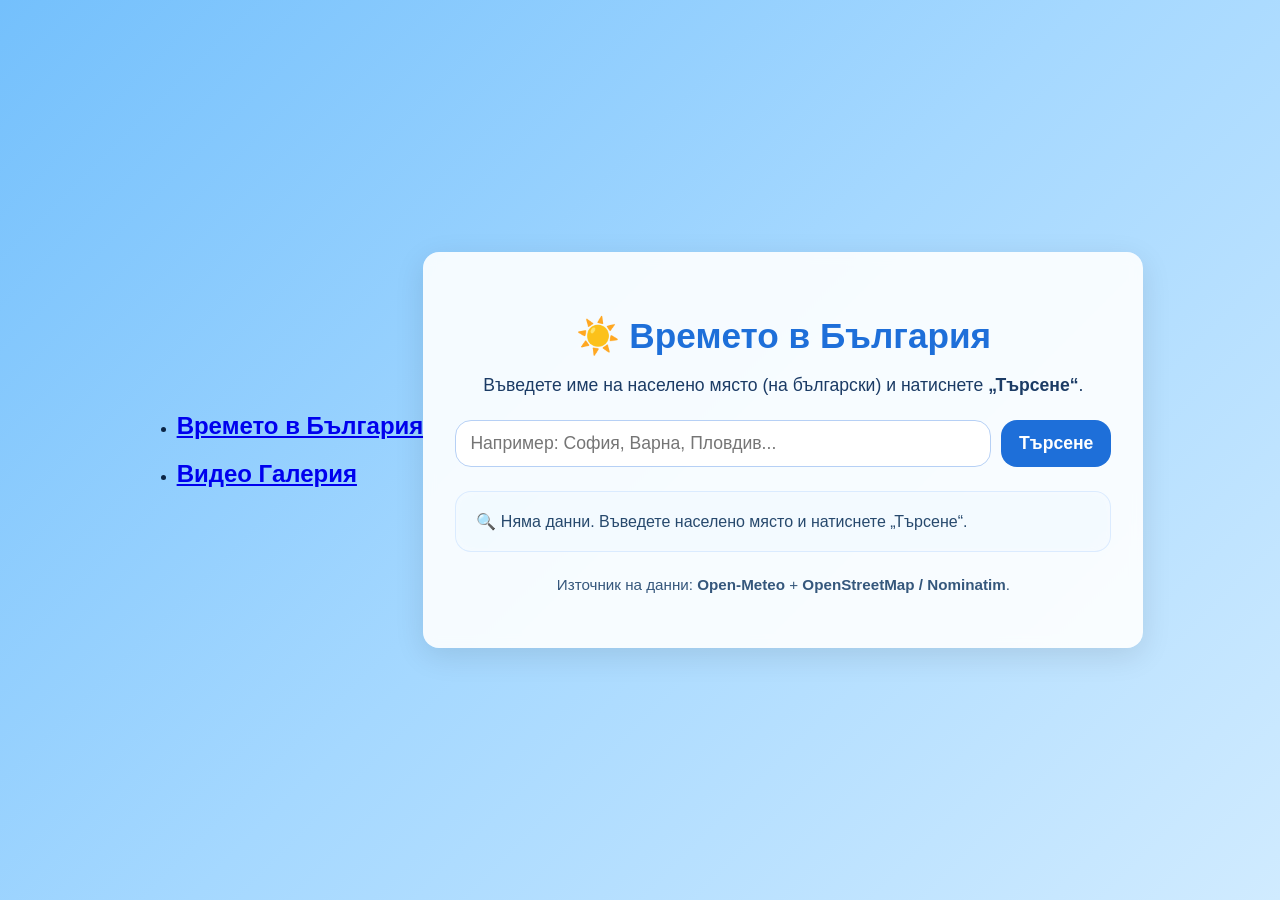
==== index.html @ 59d03e3b "Add weather app for Bulgaria with UI and API integration" ====
<!doctype html>
<html lang="bg">
<head>
  <meta charset="utf-8" />
  <meta name="viewport" content="width=device-width,initial-scale=1" />
  <title>Проследяване на времето в България</title>
  <link rel="stylesheet" href="styles.css" />
</head>
<body>
  <nav>
    <ul>
      <li>
        <a href="/index.html"><h2>Времето в България</h2></a>
      </li>
      <li>
        <a href="/galery.html"><h2>Видео Галерия</h2></a>
      </li>
    </ul>
  </nav>

  <main class="container" role="main" aria-labelledby="main-title">
    <header>
      <h1 id="main-title">☀️ Времето в България</h1>
      <p>Въведете име на населено място (на български) и натиснете <strong>„Търсене“</strong>.</p>
    </header>

    <section class="controls" aria-label="Търсене на населено място">
      <input id="place-input" type="text" placeholder="Например: София, Варна, Пловдив..." lang="bg" aria-label="Име на населено място" />
      <button id="search-btn" type="button">Търсене</button>
    </section>

    <section id="output" class="result" aria-live="polite">
      <div id="placeholder" class="meta">🔍 Няма данни. Въведете населено място и натиснете „Търсене“.</div>

      <article id="weather-card" style="display:none;">
        <h2 id="place-name"></h2>
        <p class="meta" id="coords"></p>
        <p id="current-weather" class="weather-value"></p>
        <ul id="more-info" class="meta"></ul>
      </article>

      <div id="error" class="error" role="alert" style="display:none;"></div>
    </section>

    <footer>
      <p>Източник на данни: <strong>Open-Meteo</strong> + <strong>OpenStreetMap / Nominatim</strong>.</p>
    </footer>
  </main>

  <script src="index.js"></script>
</body>
</html>
---- styles.css ----
/* Основни цветове и променливи */
:root {
    --bg-gradient: linear-gradient(135deg, #74c0fc, #a5d8ff, #d0ebff);
    --accent-color: #1e6fd9;
    --accent-hover: #1255aa;
    --text-dark: #0b2545;
    --text-light: #ffffff;
    --card-bg: rgba(255, 255, 255, 0.9);
    --shadow: 0 8px 30px rgba(0, 0, 0, 0.1);
    --radius: 16px;
    --transition: all 0.3s ease;
  }
  
  /* Глобален стил */
  body {
    font-family: "Segoe UI", Roboto, "Helvetica Neue", Arial, sans-serif;
    background: var(--bg-gradient);
    min-height: 100vh;
    margin: 0;
    display: flex;
    justify-content: center;
    align-items: center;
    color: var(--text-dark);
    animation: fadeIn 1s ease forwards;
  }
  
  /* Контейнер */
  .container {
    background: var(--card-bg);
    border-radius: var(--radius);
    box-shadow: var(--shadow);
    padding: 40px 32px;
    width: 90%;
    max-width: 720px;
    box-sizing: border-box;
    backdrop-filter: blur(6px);
    transition: var(--transition);
  }
  
  .container:hover {
    transform: translateY(-4px);
    box-shadow: 0 12px 36px rgba(0, 0, 0, 0.15);
  }
  
  /* Заглавие и описание */
  header h1 {
    font-size: 2.2rem;
    margin-bottom: 6px;
    text-align: center;
    color: var(--accent-color);
  }
  
  header p {
    font-size: 1.1rem;
    text-align: center;
    color: #1b3b65;
    margin-bottom: 24px;
  }
  
  /* Поле за въвеждане и бутон */
  .controls {
    display: flex;
    gap: 10px;
    margin-bottom: 24px;
  }
  
  input[type="text"] {
    flex: 1;
    padding: 12px 14px;
    font-size: 1.1rem;
    border-radius: var(--radius);
    border: 1.5px solid #b6d0f5;
    transition: var(--transition);
  }
  
  input[type="text"]:focus {
    outline: none;
    border-color: var(--accent-color);
    box-shadow: 0 0 8px rgba(30, 111, 217, 0.4);
  }
  
  /* Бутон */
  button {
    background: var(--accent-color);
    color: var(--text-light);
    border: none;
    border-radius: var(--radius);
    padding: 12px 18px;
    font-size: 1.1rem;
    cursor: pointer;
    transition: var(--transition);
    font-weight: 600;
  }
  
  button:hover {
    background: var(--accent-hover);
    transform: scale(1.05);
  }
  
  button:active {
    transform: scale(0.97);
  }
  
  /* Резултати */
  .result {
    padding: 20px;
    border-radius: var(--radius);
    background: rgba(240, 248, 255, 0.6);
    border: 1px solid rgba(0, 100, 255, 0.1);
    box-shadow: inset 0 0 10px rgba(255, 255, 255, 0.2);
    transition: var(--transition);
  }
  
  .result:hover {
    background: rgba(240, 248, 255, 0.8);
  }
  
  .weather-value {
    font-size: 1.5rem;
    font-weight: bold;
    color: var(--accent-color);
  }
  
  .meta {
    font-size: 1rem;
    color: #27496d;
  }
  
  .error {
    color: #b30000;
    font-weight: 600;
    margin-top: 12px;
    animation: shake 0.4s ease;
  }
  
  /* Footer */
  footer {
    margin-top: 24px;
    text-align: center;
    font-size: 0.95rem;
    color: #35577c;
  }
  
  /* Анимации */
  @keyframes fadeIn {
    from { opacity: 0; transform: translateY(10px); }
    to { opacity: 1; transform: translateY(0); }
  }
  
  @keyframes shake {
    0%, 100% { transform: translateX(0); }
    25% { transform: translateX(-6px); }
    50% { transform: translateX(6px); }
    75% { transform: translateX(-3px); }
  }
  
  /* Responsive */
  @media (max-width: 540px) {
    .controls { flex-direction: column; }
    button { width: 100%; }
    header h1 { font-size: 1.8rem; }
  }
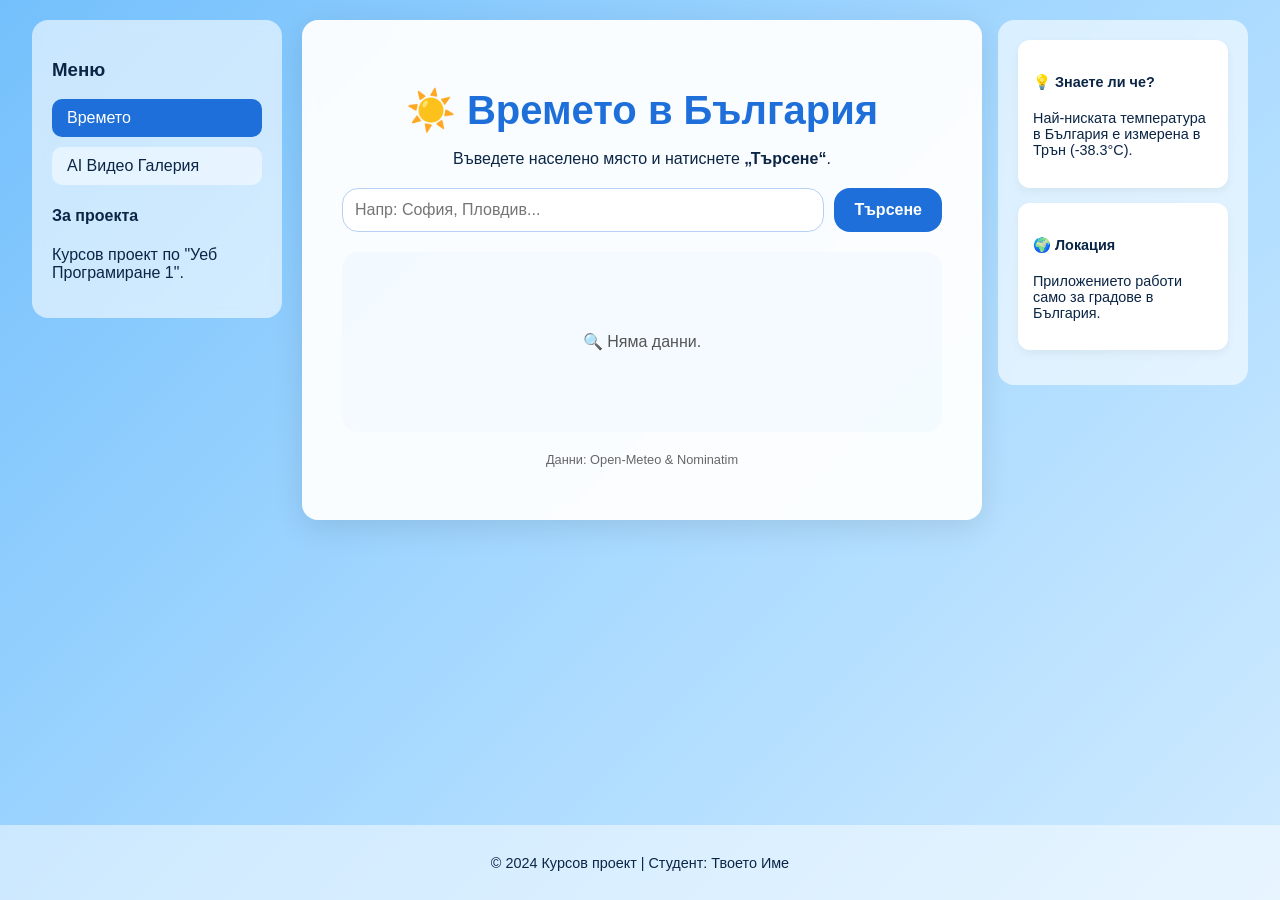
==== commit 205ed688: "Add gallery page and redesign site layout" ====
--- a/index.html
+++ b/index.html
@@ -3,50 +3,75 @@
 <head>
   <meta charset="utf-8" />
   <meta name="viewport" content="width=device-width,initial-scale=1" />
-  <title>Проследяване на времето в България</title>
+  <title>Времето в България</title>
   <link rel="stylesheet" href="styles.css" />
 </head>
 <body>
-  <nav>
-    <ul>
-      <li>
-        <a href="/index.html"><h2>Времето в България</h2></a>
-      </li>
-      <li>
-        <a href="/galery.html"><h2>Видео Галерия</h2></a>
-      </li>
-    </ul>
-  </nav>
+  <div class="page-layout">
+    
+    <aside class="sidebar-left">
+      <nav class="vertical-nav">
+        <h3>Меню</h3>
+        <ul>
+          <li><a href="index.html" class="nav-item active">Времето</a></li>
+          <li><a href="gallery.html" class="nav-item">AI Видео Галерия</a></li>
+        </ul>
+      </nav>
+      
+      <div class="info-box">
+        <h4>За проекта</h4>
+        <p>Курсов проект по "Уеб Програмиране 1".</p>
+      </div>
+    </aside>
 
-  <main class="container" role="main" aria-labelledby="main-title">
-    <header>
-      <h1 id="main-title">☀️ Времето в България</h1>
-      <p>Въведете име на населено място (на български) и натиснете <strong>„Търсене“</strong>.</p>
-    </header>
+    <main class="main-content" role="main">
+      <div class="weather-app-container">
+        <header class="app-header">
+          <h1 id="main-title">☀️ Времето в България</h1>
+          <p>Въведете населено място и натиснете <strong>„Търсене“</strong>.</p>
+        </header>
 
-    <section class="controls" aria-label="Търсене на населено място">
-      <input id="place-input" type="text" placeholder="Например: София, Варна, Пловдив..." lang="bg" aria-label="Име на населено място" />
-      <button id="search-btn" type="button">Търсене</button>
-    </section>
+        <section class="controls" aria-label="Търсене на населено място">
+          <input id="place-input" type="text" placeholder="Напр: София, Пловдив..." lang="bg" />
+          <button id="search-btn" type="button">Търсене</button>
+        </section>
 
-    <section id="output" class="result" aria-live="polite">
-      <div id="placeholder" class="meta">🔍 Няма данни. Въведете населено място и натиснете „Търсене“.</div>
+        <section id="output" class="result" aria-live="polite">
+          <div id="placeholder" class="meta">🔍 Няма данни.</div>
 
-      <article id="weather-card" style="display:none;">
-        <h2 id="place-name"></h2>
-        <p class="meta" id="coords"></p>
-        <p id="current-weather" class="weather-value"></p>
-        <ul id="more-info" class="meta"></ul>
-      </article>
+          <article id="weather-card" style="display:none;">
+            <h2 id="place-name"></h2>
+            <p class="meta" id="coords"></p>
+            <p id="current-weather" class="weather-value"></p>
+            <ul id="more-info" class="meta"></ul>
+          </article>
 
-      <div id="error" class="error" role="alert" style="display:none;"></div>
-    </section>
+          <div id="error" class="error" role="alert" style="display:none;"></div>
+        </section>
+        
+        <footer class="app-footer">
+          <p>Данни: Open-Meteo & Nominatim</p>
+        </footer>
+      </div>
+    </main>
 
-    <footer>
-      <p>Източник на данни: <strong>Open-Meteo</strong> + <strong>OpenStreetMap / Nominatim</strong>.</p>
-    </footer>
-  </main>
+    <aside class="sidebar-right">
+      <div class="info-card">
+        <h4>💡 Знаете ли че?</h4>
+        <p>Най-ниската температура в България е измерена в Трън (-38.3°C).</p>
+      </div>
+      <div class="info-card">
+        <h4>🌍 Локация</h4>
+        <p>Приложението работи само за градове в България.</p>
+      </div>
+    </aside>
+
+  </div>
+
+  <footer class="site-footer">
+    <p>&copy; 2024 Курсов проект | Студент: Твоето Име</p>
+  </footer>
 
   <script src="index.js"></script>
 </body>
-</html>
+</html>
--- a/styles.css
+++ b/styles.css
@@ -1,163 +1,203 @@
-/* Основни цветове и променливи */
 :root {
-    --bg-gradient: linear-gradient(135deg, #74c0fc, #a5d8ff, #d0ebff);
-    --accent-color: #1e6fd9;
-    --accent-hover: #1255aa;
-    --text-dark: #0b2545;
-    --text-light: #ffffff;
-    --card-bg: rgba(255, 255, 255, 0.9);
-    --shadow: 0 8px 30px rgba(0, 0, 0, 0.1);
-    --radius: 16px;
-    --transition: all 0.3s ease;
-  }
-  
-  /* Глобален стил */
-  body {
-    font-family: "Segoe UI", Roboto, "Helvetica Neue", Arial, sans-serif;
-    background: var(--bg-gradient);
-    min-height: 100vh;
-    margin: 0;
-    display: flex;
-    justify-content: center;
-    align-items: center;
-    color: var(--text-dark);
-    animation: fadeIn 1s ease forwards;
-  }
-  
-  /* Контейнер */
-  .container {
-    background: var(--card-bg);
-    border-radius: var(--radius);
-    box-shadow: var(--shadow);
-    padding: 40px 32px;
-    width: 90%;
-    max-width: 720px;
-    box-sizing: border-box;
-    backdrop-filter: blur(6px);
-    transition: var(--transition);
-  }
-  
-  .container:hover {
-    transform: translateY(-4px);
-    box-shadow: 0 12px 36px rgba(0, 0, 0, 0.15);
-  }
-  
-  /* Заглавие и описание */
-  header h1 {
-    font-size: 2.2rem;
-    margin-bottom: 6px;
-    text-align: center;
-    color: var(--accent-color);
-  }
-  
-  header p {
-    font-size: 1.1rem;
-    text-align: center;
-    color: #1b3b65;
-    margin-bottom: 24px;
-  }
-  
-  /* Поле за въвеждане и бутон */
-  .controls {
-    display: flex;
-    gap: 10px;
-    margin-bottom: 24px;
-  }
-  
-  input[type="text"] {
-    flex: 1;
-    padding: 12px 14px;
-    font-size: 1.1rem;
-    border-radius: var(--radius);
-    border: 1.5px solid #b6d0f5;
-    transition: var(--transition);
-  }
-  
-  input[type="text"]:focus {
-    outline: none;
-    border-color: var(--accent-color);
-    box-shadow: 0 0 8px rgba(30, 111, 217, 0.4);
-  }
-  
-  /* Бутон */
-  button {
-    background: var(--accent-color);
-    color: var(--text-light);
-    border: none;
-    border-radius: var(--radius);
-    padding: 12px 18px;
-    font-size: 1.1rem;
-    cursor: pointer;
-    transition: var(--transition);
-    font-weight: 600;
-  }
-  
-  button:hover {
-    background: var(--accent-hover);
-    transform: scale(1.05);
-  }
-  
-  button:active {
-    transform: scale(0.97);
-  }
-  
-  /* Резултати */
-  .result {
+  --bg-gradient: linear-gradient(135deg, #74c0fc, #a5d8ff, #d0ebff);
+  --accent-color: #1e6fd9;
+  --accent-hover: #1255aa;
+  --text-dark: #0b2545;
+  --text-light: #ffffff;
+  --card-bg: rgba(255, 255, 255, 0.95);
+  --glass-bg: rgba(255, 255, 255, 0.6);
+  --shadow: 0 8px 30px rgba(0, 0, 0, 0.1);
+  --radius: 16px;
+  --transition: all 0.3s ease;
+}
+
+body {
+  font-family: "Segoe UI", Roboto, Arial, sans-serif;
+  background: var(--bg-gradient);
+  min-height: 100vh;
+  margin: 0;
+  display: flex;
+  flex-direction: column; 
+  color: var(--text-dark);
+  animation: fadeIn 1s ease forwards;
+}
+
+.page-layout {
+  display: grid;
+  grid-template-columns: 1fr; 
+  gap: 20px;
+  width: 95%;
+  max-width: 1400px;
+  margin: 20px auto;
+  flex: 1;
+}
+
+.sidebar-left, .sidebar-right {
+  display: none; 
+}
+
+.site-header {
+  background: var(--card-bg);
+  padding: 10px 20px;
+  box-shadow: 0 2px 10px rgba(0,0,0,0.05);
+}
+.mobile-nav ul {
+  list-style: none;
+  padding: 0;
+  margin: 0;
+  display: flex;
+  justify-content: center;
+  gap: 20px;
+}
+.mobile-nav a {
+  text-decoration: none;
+  color: var(--accent-color);
+  font-weight: bold;
+}
+
+.weather-app-container {
+  background: var(--card-bg);
+  border-radius: var(--radius);
+  box-shadow: var(--shadow);
+  padding: 30px;
+  text-align: center;
+  backdrop-filter: blur(6px);
+  transition: var(--transition);
+  margin: 0 auto;
+  width: 100%;
+  max-width: 600px; 
+}
+
+.weather-app-container:hover {
+  transform: translateY(-2px);
+  box-shadow: 0 12px 36px rgba(0, 0, 0, 0.15);
+}
+
+header h1 {
+  font-size: 2rem;
+  margin-bottom: 5px;
+  color: var(--accent-color);
+}
+
+.controls {
+  display: flex;
+  gap: 10px;
+  margin: 20px 0;
+}
+
+input[type="text"] {
+  flex: 1;
+  padding: 12px;
+  font-size: 1rem;
+  border-radius: var(--radius);
+  border: 1.5px solid #b6d0f5;
+}
+input[type="text"]:focus {
+  outline: none;
+  border-color: var(--accent-color);
+}
+
+button {
+  background: var(--accent-color);
+  color: var(--text-light);
+  border: none;
+  border-radius: var(--radius);
+  padding: 12px 20px;
+  font-size: 1rem;
+  cursor: pointer;
+  font-weight: 600;
+  transition: var(--transition);
+}
+button:hover {
+  background: var(--accent-hover);
+}
+
+.result {
+  padding: 15px;
+  border-radius: var(--radius);
+  background: rgba(240, 248, 255, 0.6);
+  min-height: 150px; /* Запазва място да не подскача */
+  display: flex;
+  flex-direction: column;
+  justify-content: center;
+}
+
+.weather-value {
+  font-size: 2.5rem;
+  font-weight: bold;
+  color: var(--accent-color);
+  margin: 10px 0;
+}
+
+.meta { list-style: none; padding: 0; color: #555; }
+.error { color: #b30000; font-weight: bold; animation: shake 0.4s ease; }
+
+.app-footer { margin-top: 20px; font-size: 0.8rem; color: #666; }
+.site-footer {
+  text-align: center;
+  padding: 15px;
+  background: rgba(255,255,255,0.5);
+  font-size: 0.9rem;
+}
+
+@keyframes fadeIn {
+  from { opacity: 0; transform: translateY(10px); }
+  to { opacity: 1; transform: translateY(0); }
+}
+@keyframes shake {
+  0%, 100% { transform: translateX(0); }
+  25% { transform: translateX(-5px); }
+  75% { transform: translateX(5px); }
+}
+
+@media (min-width: 768px) {
+  header h1 { font-size: 2.5rem; }
+  .weather-app-container { padding: 40px; }
+}
+
+@media (min-width: 992px) {
+  .page-layout { max-width: 900px; }
+}
+
+@media (min-width: 1200px) {
+  .site-header { display: none; }
+
+  .page-layout {
+    grid-template-columns: 250px 1fr 250px;
+    align-items: start;
+    max-width: 1400px;
+  }
+
+  .sidebar-left, .sidebar-right {
+    display: block;
+    background: var(--glass-bg);
     padding: 20px;
     border-radius: var(--radius);
-    background: rgba(240, 248, 255, 0.6);
-    border: 1px solid rgba(0, 100, 255, 0.1);
-    box-shadow: inset 0 0 10px rgba(255, 255, 255, 0.2);
+    backdrop-filter: blur(5px);
+  }
+
+  .vertical-nav ul { list-style: none; padding: 0; }
+  .vertical-nav li { margin-bottom: 10px; }
+  .vertical-nav a {
+    display: block;
+    text-decoration: none;
+    padding: 10px 15px;
+    border-radius: 10px;
+    color: var(--text-dark);
+    background: rgba(255,255,255,0.5);
     transition: var(--transition);
   }
+  .vertical-nav a:hover, .vertical-nav a.active {
+    background: var(--accent-color);
+    color: white;
+  }
   
-  .result:hover {
-    background: rgba(240, 248, 255, 0.8);
-  }
-  
-  .weather-value {
-    font-size: 1.5rem;
-    font-weight: bold;
-    color: var(--accent-color);
-  }
-  
-  .meta {
-    font-size: 1rem;
-    color: #27496d;
-  }
-  
-  .error {
-    color: #b30000;
-    font-weight: 600;
-    margin-top: 12px;
-    animation: shake 0.4s ease;
-  }
-  
-  /* Footer */
-  footer {
-    margin-top: 24px;
-    text-align: center;
-    font-size: 0.95rem;
-    color: #35577c;
-  }
-  
-  /* Анимации */
-  @keyframes fadeIn {
-    from { opacity: 0; transform: translateY(10px); }
-    to { opacity: 1; transform: translateY(0); }
-  }
-  
-  @keyframes shake {
-    0%, 100% { transform: translateX(0); }
-    25% { transform: translateX(-6px); }
-    50% { transform: translateX(6px); }
-    75% { transform: translateX(-3px); }
-  }
-  
-  /* Responsive */
-  @media (max-width: 540px) {
-    .controls { flex-direction: column; }
-    button { width: 100%; }
-    header h1 { font-size: 1.8rem; }
-  }
-  +  .info-card {
+    background: white;
+    padding: 15px;
+    border-radius: 12px;
+    margin-bottom: 15px;
+    box-shadow: 0 4px 10px rgba(0,0,0,0.05);
+    font-size: 0.9rem;
+  }
+}
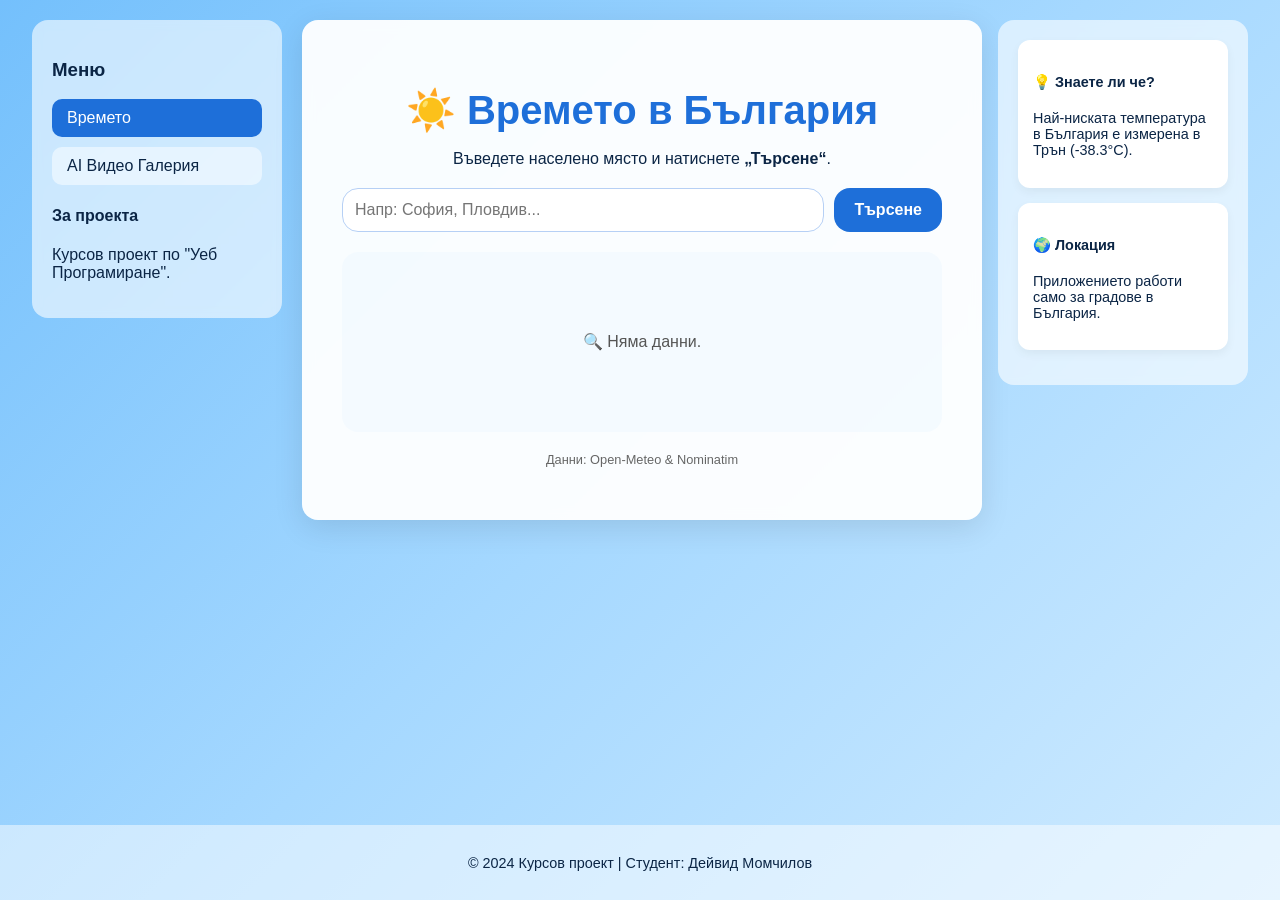
==== commit 649c027a: "Add AI video gallery page and update styles" ====
--- a/index.html
+++ b/index.html
@@ -20,7 +20,7 @@
       
       <div class="info-box">
         <h4>За проекта</h4>
-        <p>Курсов проект по "Уеб Програмиране 1".</p>
+        <p>Курсов проект по "Уеб Програмиране".</p>
       </div>
     </aside>
 
@@ -69,7 +69,7 @@
   </div>
 
   <footer class="site-footer">
-    <p>&copy; 2024 Курсов проект | Студент: Твоето Име</p>
+    <p>&copy; 2024 Курсов проект | Студент: Дейвид Момчилов</p>
   </footer>
 
   <script src="index.js"></script>
--- a/styles.css
+++ b/styles.css
@@ -29,7 +29,7 @@
   width: 95%;
   max-width: 1400px;
   margin: 20px auto;
-  flex: 1;
+  flex: 1; 
 }
 
 .sidebar-left, .sidebar-right {
@@ -116,7 +116,7 @@
   padding: 15px;
   border-radius: var(--radius);
   background: rgba(240, 248, 255, 0.6);
-  min-height: 150px; /* Запазва място да не подскача */
+  min-height: 150px;
   display: flex;
   flex-direction: column;
   justify-content: center;
@@ -200,4 +200,73 @@
     box-shadow: 0 4px 10px rgba(0,0,0,0.05);
     font-size: 0.9rem;
   }
-}+}
+
+.gallery-container {
+  background: var(--card-bg);
+  border-radius: var(--radius);
+  box-shadow: var(--shadow);
+  padding: 30px;
+  width: 100%;
+  box-sizing: border-box;
+}
+
+.video-grid {
+  gap: 25px;
+  margin-top: 20px;
+}
+
+.video-card {
+  background: rgba(255, 255, 255, 0.5);
+  border-radius: 12px;
+  overflow: hidden; 
+  border: 1px solid rgba(0, 100, 255, 0.1);
+  transition: var(--transition);
+}
+
+.video-card:hover {
+  transform: translateY(-3px);
+  box-shadow: 0 5px 15px rgba(0,0,0,0.1);
+  background: rgba(255, 255, 255, 0.8);
+}
+
+.video-wrapper {
+  position: relative;
+  padding-bottom: 56.25%; 
+  height: 0;
+  background: #000;
+}
+
+.video-wrapper iframe, 
+.video-wrapper video {
+  position: absolute;
+  top: 0;
+  left: 0;
+  width: 100%;
+  height: 100%;
+  border: none;
+}
+
+.video-info {
+  padding: 15px;
+  text-align: left;
+}
+
+.video-info h3 {
+  margin: 0 0 8px 0;
+  font-size: 1.1rem;
+  color: var(--accent-color);
+}
+
+.video-info p {
+  margin: 0;
+  font-size: 0.9rem;
+  color: #555;
+}
+
+
+@media (min-width: 768px) {
+  .video-grid {
+    grid-template-columns: 1fr 1fr;
+  }
+} 
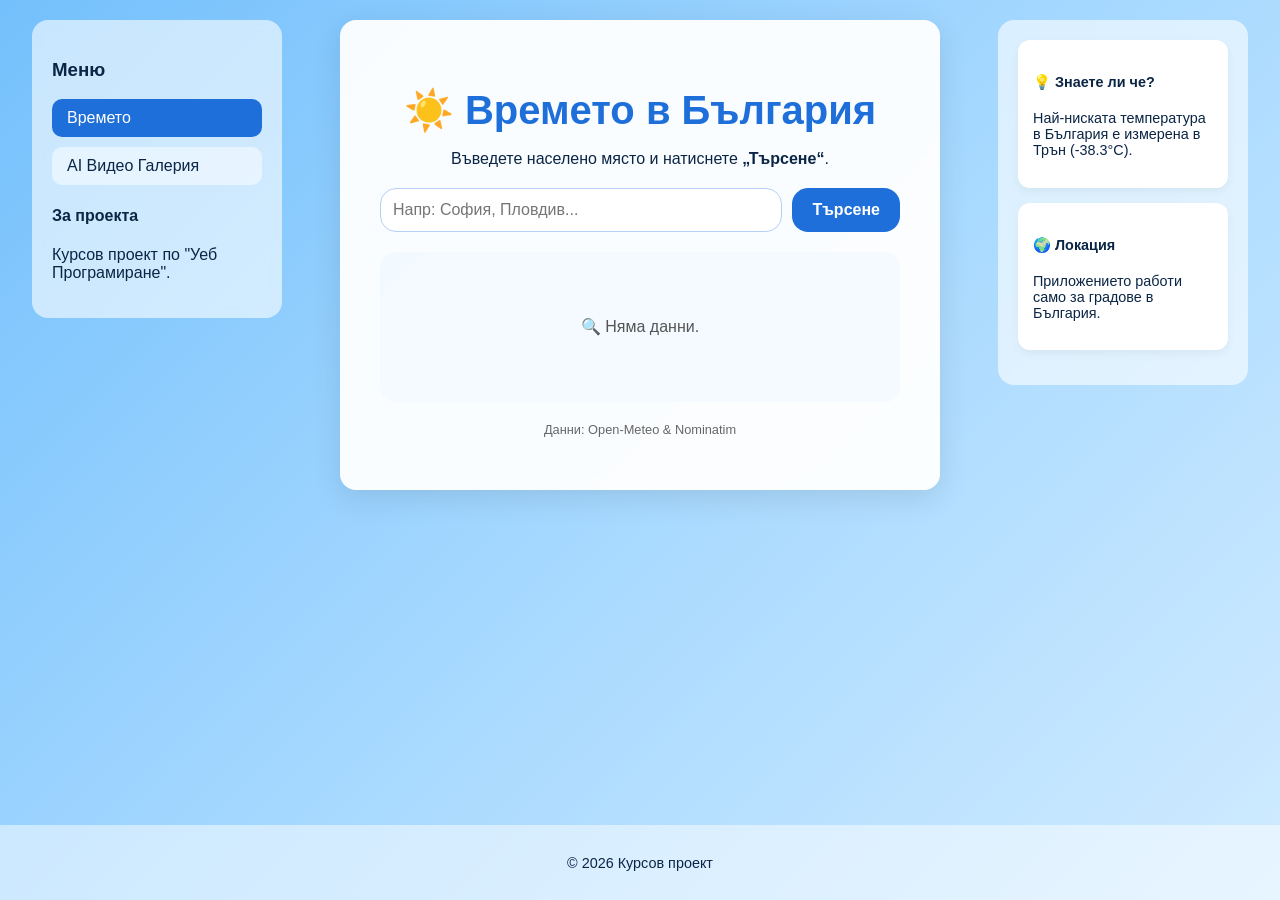
==== commit ba4c8ea6: "Major refactor added an assets folder for the video and favicon, updated css for a mobile friendly U" ====
--- a/index.html
+++ b/index.html
@@ -5,11 +5,11 @@
   <meta name="viewport" content="width=device-width,initial-scale=1" />
   <title>Времето в България</title>
   <link rel="stylesheet" href="styles.css" />
+  <link rel="icon" type="image/png" href="assets/cloudy.png">
 </head>
 <body>
   <div class="page-layout">
-    
-    <aside class="sidebar-left">
+    <aside class="sidebar-left" id="side-menus">
       <nav class="vertical-nav">
         <h3>Меню</h3>
         <ul>
@@ -17,45 +17,37 @@
           <li><a href="gallery.html" class="nav-item">AI Видео Галерия</a></li>
         </ul>
       </nav>
-      
       <div class="info-box">
         <h4>За проекта</h4>
         <p>Курсов проект по "Уеб Програмиране".</p>
       </div>
     </aside>
-
     <main class="main-content" role="main">
       <div class="weather-app-container">
         <header class="app-header">
           <h1 id="main-title">☀️ Времето в България</h1>
           <p>Въведете населено място и натиснете <strong>„Търсене“</strong>.</p>
         </header>
-
         <section class="controls" aria-label="Търсене на населено място">
           <input id="place-input" type="text" placeholder="Напр: София, Пловдив..." lang="bg" />
           <button id="search-btn" type="button">Търсене</button>
         </section>
-
         <section id="output" class="result" aria-live="polite">
           <div id="placeholder" class="meta">🔍 Няма данни.</div>
-
           <article id="weather-card" style="display:none;">
             <h2 id="place-name"></h2>
             <p class="meta" id="coords"></p>
             <p id="current-weather" class="weather-value"></p>
             <ul id="more-info" class="meta"></ul>
           </article>
-
           <div id="error" class="error" role="alert" style="display:none;"></div>
         </section>
-        
         <footer class="app-footer">
           <p>Данни: Open-Meteo & Nominatim</p>
         </footer>
       </div>
     </main>
-
-    <aside class="sidebar-right">
+    <aside class="sidebar-right" id="side-info">
       <div class="info-card">
         <h4>💡 Знаете ли че?</h4>
         <p>Най-ниската температура в България е измерена в Трън (-38.3°C).</p>
@@ -65,13 +57,14 @@
         <p>Приложението работи само за градове в България.</p>
       </div>
     </aside>
-
   </div>
-
   <footer class="site-footer">
-    <p>&copy; 2024 Курсов проект | Студент: Дейвид Момчилов</p>
+    <p>&copy; 2026 Курсов проект </p>
   </footer>
-
   <script src="index.js"></script>
+  <script src="ui.js"></script>
+  <button class="mobile-menu-toggle" aria-controls="side-menus" aria-label="Меню" aria-expanded="false">☰</button>
+  <button class="mobile-info-toggle" aria-controls="side-info" aria-label="Информация" aria-expanded="false">ℹ️</button>
+  <div class="backdrop" hidden></div>
 </body>
-</html>+</html>
--- a/styles.css
+++ b/styles.css
@@ -11,36 +11,51 @@
   --transition: all 0.3s ease;
 }
 
+/* Global fixes for mobile friendliness */
+*,
+*::before,
+*::after {
+  box-sizing: border-box;
+}
+
+html,
+body {
+  overflow-x: hidden;
+}
+
 body {
   font-family: "Segoe UI", Roboto, Arial, sans-serif;
   background: var(--bg-gradient);
   min-height: 100vh;
   margin: 0;
   display: flex;
-  flex-direction: column; 
+  flex-direction: column;
   color: var(--text-dark);
   animation: fadeIn 1s ease forwards;
 }
 
 .page-layout {
   display: grid;
-  grid-template-columns: 1fr; 
+  grid-template-columns: 1fr;
   gap: 20px;
   width: 95%;
   max-width: 1400px;
   margin: 20px auto;
-  flex: 1; 
-}
-
-.sidebar-left, .sidebar-right {
-  display: none; 
+  flex: 1;
+}
+
+/* Sidebars hidden by default (desktop shows them at >=1200px) */
+.sidebar-left,
+.sidebar-right {
+  display: none;
 }
 
 .site-header {
   background: var(--card-bg);
   padding: 10px 20px;
-  box-shadow: 0 2px 10px rgba(0,0,0,0.05);
-}
+  box-shadow: 0 2px 10px rgba(0, 0, 0, 0.05);
+}
+
 .mobile-nav ul {
   list-style: none;
   padding: 0;
@@ -49,6 +64,7 @@
   justify-content: center;
   gap: 20px;
 }
+
 .mobile-nav a {
   text-decoration: none;
   color: var(--accent-color);
@@ -65,7 +81,7 @@
   transition: var(--transition);
   margin: 0 auto;
   width: 100%;
-  max-width: 600px; 
+  max-width: 600px;
 }
 
 .weather-app-container:hover {
@@ -92,6 +108,7 @@
   border-radius: var(--radius);
   border: 1.5px solid #b6d0f5;
 }
+
 input[type="text"]:focus {
   outline: none;
   border-color: var(--accent-color);
@@ -108,6 +125,7 @@
   font-weight: 600;
   transition: var(--transition);
 }
+
 button:hover {
   background: var(--accent-hover);
 }
@@ -129,79 +147,32 @@
   margin: 10px 0;
 }
 
-.meta { list-style: none; padding: 0; color: #555; }
-.error { color: #b30000; font-weight: bold; animation: shake 0.4s ease; }
-
-.app-footer { margin-top: 20px; font-size: 0.8rem; color: #666; }
+.meta {
+  list-style: none;
+  padding: 0;
+  color: #555;
+}
+
+.error {
+  color: #b30000;
+  font-weight: bold;
+  animation: shake 0.4s ease;
+}
+
+.app-footer {
+  margin-top: 20px;
+  font-size: 0.8rem;
+  color: #666;
+}
+
 .site-footer {
   text-align: center;
   padding: 15px;
-  background: rgba(255,255,255,0.5);
+  background: rgba(255, 255, 255, 0.5);
   font-size: 0.9rem;
 }
 
-@keyframes fadeIn {
-  from { opacity: 0; transform: translateY(10px); }
-  to { opacity: 1; transform: translateY(0); }
-}
-@keyframes shake {
-  0%, 100% { transform: translateX(0); }
-  25% { transform: translateX(-5px); }
-  75% { transform: translateX(5px); }
-}
-
-@media (min-width: 768px) {
-  header h1 { font-size: 2.5rem; }
-  .weather-app-container { padding: 40px; }
-}
-
-@media (min-width: 992px) {
-  .page-layout { max-width: 900px; }
-}
-
-@media (min-width: 1200px) {
-  .site-header { display: none; }
-
-  .page-layout {
-    grid-template-columns: 250px 1fr 250px;
-    align-items: start;
-    max-width: 1400px;
-  }
-
-  .sidebar-left, .sidebar-right {
-    display: block;
-    background: var(--glass-bg);
-    padding: 20px;
-    border-radius: var(--radius);
-    backdrop-filter: blur(5px);
-  }
-
-  .vertical-nav ul { list-style: none; padding: 0; }
-  .vertical-nav li { margin-bottom: 10px; }
-  .vertical-nav a {
-    display: block;
-    text-decoration: none;
-    padding: 10px 15px;
-    border-radius: 10px;
-    color: var(--text-dark);
-    background: rgba(255,255,255,0.5);
-    transition: var(--transition);
-  }
-  .vertical-nav a:hover, .vertical-nav a.active {
-    background: var(--accent-color);
-    color: white;
-  }
-  
-  .info-card {
-    background: white;
-    padding: 15px;
-    border-radius: 12px;
-    margin-bottom: 15px;
-    box-shadow: 0 4px 10px rgba(0,0,0,0.05);
-    font-size: 0.9rem;
-  }
-}
-
+/* Gallery */
 .gallery-container {
   background: var(--card-bg);
   border-radius: var(--radius);
@@ -211,33 +182,36 @@
   box-sizing: border-box;
 }
 
+/* FIX: this MUST be grid */
 .video-grid {
+  display: grid;
   gap: 25px;
   margin-top: 20px;
+  grid-template-columns: 1fr;
 }
 
 .video-card {
   background: rgba(255, 255, 255, 0.5);
   border-radius: 12px;
-  overflow: hidden; 
+  overflow: hidden;
   border: 1px solid rgba(0, 100, 255, 0.1);
   transition: var(--transition);
 }
 
 .video-card:hover {
   transform: translateY(-3px);
-  box-shadow: 0 5px 15px rgba(0,0,0,0.1);
+  box-shadow: 0 5px 15px rgba(0, 0, 0, 0.1);
   background: rgba(255, 255, 255, 0.8);
 }
 
 .video-wrapper {
   position: relative;
-  padding-bottom: 56.25%; 
+  padding-bottom: 56.25%;
   height: 0;
   background: #000;
 }
 
-.video-wrapper iframe, 
+.video-wrapper iframe,
 .video-wrapper video {
   position: absolute;
   top: 0;
@@ -264,9 +238,273 @@
   color: #555;
 }
 
-
+/* Animations */
+@keyframes fadeIn {
+  from {
+    opacity: 0;
+    transform: translateY(10px);
+  }
+  to {
+    opacity: 1;
+    transform: translateY(0);
+  }
+}
+
+@keyframes shake {
+  0%,
+  100% {
+    transform: translateX(0);
+  }
+  25% {
+    transform: translateX(-5px);
+  }
+  75% {
+    transform: translateX(5px);
+  }
+}
+
+/* Tablets */
 @media (min-width: 768px) {
+  header h1 {
+    font-size: 2.5rem;
+  }
+  .weather-app-container {
+    padding: 40px;
+  }
   .video-grid {
     grid-template-columns: 1fr 1fr;
   }
-} 
+}
+
+/* Medium screens */
+@media (min-width: 992px) {
+  .page-layout {
+    max-width: 900px;
+  }
+}
+
+/* Mobile/Tablet drawers (works up to desktop breakpoint) */
+.mobile-menu-toggle,
+.mobile-info-toggle {
+  display: none;
+}
+
+@media (max-width: 1199.98px) {
+  .page-layout {
+    width: 100%;
+    margin: 0;
+    padding: 74px 12px 16px;
+  }
+
+  .mobile-menu-toggle,
+  .mobile-info-toggle {
+    display: block;
+    position: fixed;
+    top: 12px;
+    z-index: 2000;
+    font-size: 1.7rem;
+    background: var(--accent-color);
+    color: #fff;
+    border: none;
+    border-radius: 11px;
+    width: 52px;
+    height: 52px;
+    box-shadow: var(--shadow);
+    transition: background 0.2s;
+  }
+
+  .mobile-menu-toggle {
+    left: 10px;
+  }
+
+  .mobile-info-toggle {
+    right: 10px;
+  }
+
+  .mobile-menu-toggle:active,
+  .mobile-info-toggle:active {
+    background: var(--accent-hover);
+  }
+
+  .backdrop {
+    position: fixed;
+    inset: 0;
+    background: rgba(0, 0, 0, 0.35);
+    z-index: 1500;
+  }
+
+  body.drawer-open {
+    overflow: hidden;
+  }
+
+  /* IMPORTANT: show as fixed drawers on tablet/phone */
+  .sidebar-left,
+  .sidebar-right {
+    display: block;
+    position: fixed;
+    top: 0;
+    bottom: 0;
+    width: 85vw;
+    max-width: 320px;
+    height: 100vh;
+    background: var(--glass-bg);
+    z-index: 1600;
+    box-shadow: 0 8px 22px rgba(0, 0, 0, 0.22);
+    overflow-y: auto;
+    backdrop-filter: blur(5px);
+    padding: 20px;
+    transition: transform 0.25s ease;
+  }
+
+  .sidebar-left {
+    left: 0;
+    transform: translateX(-105%);
+  }
+
+  .sidebar-right {
+    right: 0;
+    transform: translateX(105%);
+    border-left: 1px solid #e3e5ea;
+  }
+
+  .sidebar-left.show {
+    transform: translateX(0);
+  }
+
+  .sidebar-right.show {
+    transform: translateX(0);
+  }
+
+  /* Make controls behave nicely on mid widths */
+  .controls {
+    flex-wrap: wrap;
+  }
+
+  .controls input,
+  .controls button {
+    min-width: 0;
+  }
+}
+
+/* Small phones */
+@media (max-width: 600px) {
+  body,
+  .page-layout {
+    padding: 0 !important;
+    margin: 0 !important;
+  }
+
+  .weather-app-container,
+  .gallery-container {
+    max-width: 100%;
+    padding: 12px !important;
+    box-shadow: none;
+    border-radius: 0;
+  }
+
+  .controls {
+    flex-direction: column;
+    gap: 8px;
+    margin: 12px 0;
+  }
+
+  input[type="text"],
+  button {
+    width: 100%;
+    font-size: 1em;
+    box-sizing: border-box;
+    padding: 14px 8px;
+  }
+
+  header h1 {
+    font-size: 1.3rem !important;
+  }
+
+  .weather-value {
+    font-size: 1.4rem;
+    margin: 5px 0;
+  }
+
+  .result {
+    padding: 10px;
+    min-height: 80px;
+  }
+
+  .video-card {
+    margin-bottom: 16px;
+    min-width: 0;
+  }
+
+  .video-info h3 {
+    font-size: 0.96rem;
+  }
+
+  .vertical-nav a,
+  .vertical-nav li {
+    padding: 6px;
+    font-size: 0.95rem;
+  }
+}
+
+/* Desktop */
+@media (min-width: 1200px) {
+  .site-header {
+    display: none;
+  }
+
+  .page-layout {
+    grid-template-columns: 250px 1fr 250px;
+    align-items: start;
+    max-width: 1400px;
+    padding: 0;
+    margin: 20px auto;
+    width: 95%;
+  }
+
+  .sidebar-left,
+  .sidebar-right {
+    display: block;
+    position: static;
+    height: auto;
+    transform: none !important;
+    background: var(--glass-bg);
+    padding: 20px;
+    border-radius: var(--radius);
+    backdrop-filter: blur(5px);
+    box-shadow: none;
+  }
+
+  .vertical-nav ul {
+    list-style: none;
+    padding: 0;
+  }
+
+  .vertical-nav li {
+    margin-bottom: 10px;
+  }
+
+  .vertical-nav a {
+    display: block;
+    text-decoration: none;
+    padding: 10px 15px;
+    border-radius: 10px;
+    color: var(--text-dark);
+    background: rgba(255, 255, 255, 0.5);
+    transition: var(--transition);
+  }
+
+  .vertical-nav a:hover,
+  .vertical-nav a.active {
+    background: var(--accent-color);
+    color: white;
+  }
+
+  .info-card {
+    background: white;
+    padding: 15px;
+    border-radius: 12px;
+    margin-bottom: 15px;
+    box-shadow: 0 4px 10px rgba(0, 0, 0, 0.05);
+    font-size: 0.9rem;
+  }
+}
